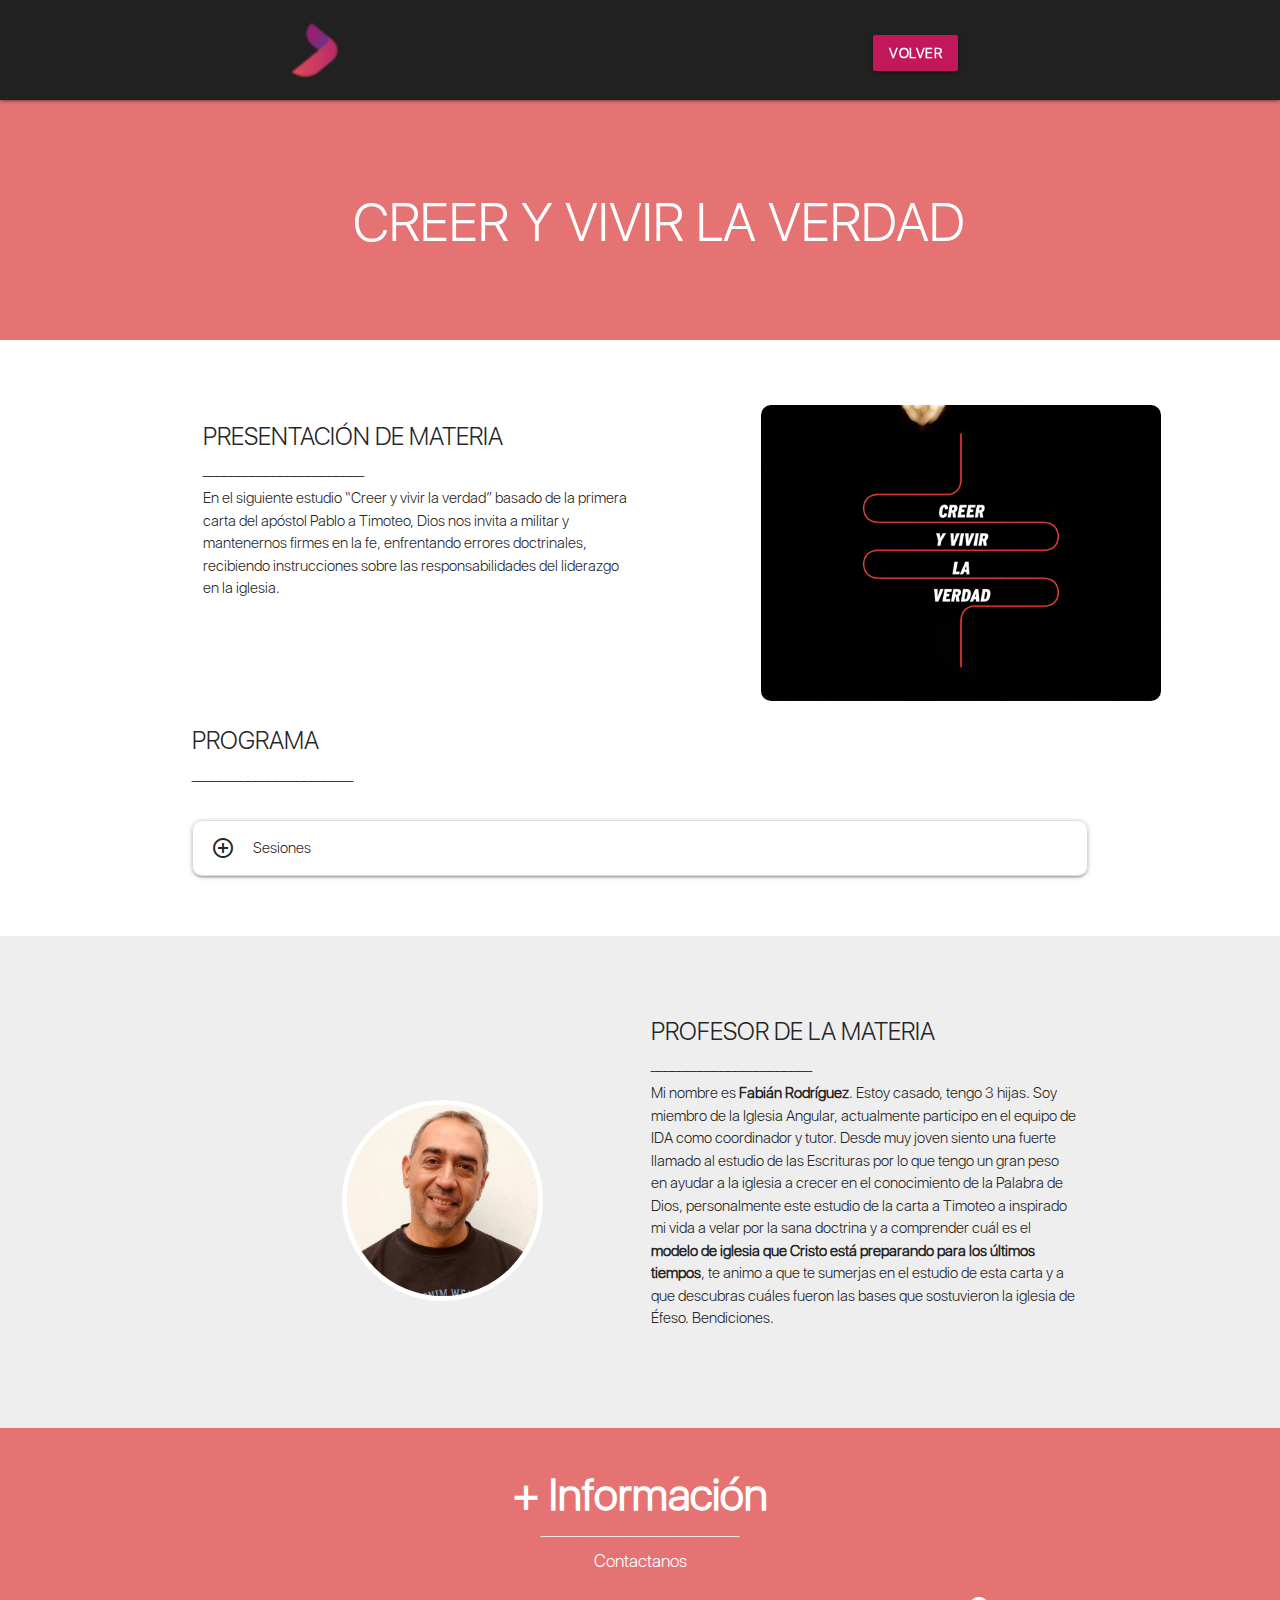
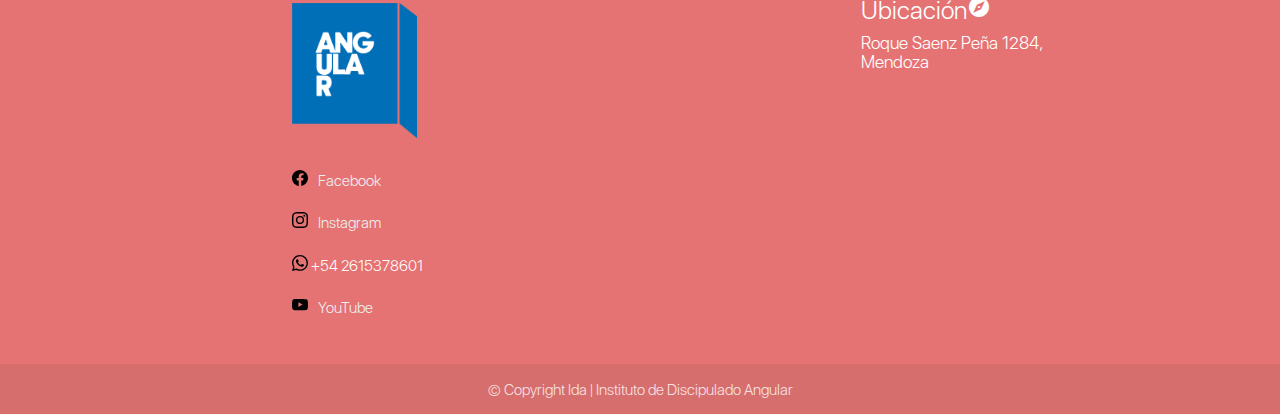
==== materias/materia1.html @ 4e3c151c "testimonios profes - timoteo y caracter -" ====
<!DOCTYPE html>
<html lang="en">

<head>
    <meta charset="UTF-8" />
    <meta http-equiv="X-UA-Compatible" content="IE=edge" />
    <meta name="viewport" content="width=device-width, initial-scale=1.0" />

    <!-- Title -->
    <title>Ida | Carta a Timoteo</title>

    <!-- Meta -->
    <meta name="description" content="GENERAR UN ESPACIO DE APRENDIZAJE, DONDE LAS PERSONAS SEAN MOTIVADAS A 
    ADQUIRIR UNA RELACIÓN CRECIENTE CON CRISTO Y  SU REINO, PARA QUE SU TRANSFORMACIÓN DE VIDA INFLUENCIE SU ENTORNO.">
    <meta name="keywords" content="BIBLIA, ESTUDIO, INSTITUTO, MATERIAS, JESUS, DIOS, ESPIRITU SANTO, IGLESIA">

    <!-- Link CSS -->
    <link rel="stylesheet" href="../estilos.css" />

    <!-- Link Fuentes e Íconos -->
    <link rel="preconnect" href="https://fonts.googleapis.com" />
    <link rel="preconnect" href="https://fonts.gstatic.com" crossorigin />
    <link href="https://fonts.googleapis.com/css2?family=Open+Sans:wght@300&display=swap" rel="stylesheet" />
    <link href="https://fonts.googleapis.com/icon?family=Material+Icons" rel="stylesheet" />

    <!-- Configuracion de Materilize -->
    <link rel="stylesheet" href="https://cdnjs.cloudflare.com/ajax/libs/materialize/1.0.0/css/materialize.min.css" />

    <!-- Link logo -->
    <link rel="icon" href="../images/Logo-FavIda6.png">
</head>

<body>
    <!-- NAVBAR -->
    <header>
        <nav class="navbar-fixed hide-on-med-and-down">
            <nav class="grey darken-4 navbarConfig">
                <div class="nav-wrapper container">
                    <a href="../index.html" class="brand-logo"><img class="responsive-img"
                            src="../images/Logo-FavIda6.png" alt="logoSEM"></a>
                    <a href="#" data-target="mobile-demo" class="sidenav-trigger blue-text"><i
                            class="material-icons">menu</i></a>
                    <ul class="right hide-on-med-and-down" style="padding-right: 115px;">
                        <li><a class="waves-effect waves-light btn pink darken-2 aFontSize"
                                href="../index.html"><b>Volver</b></a></li>
                    </ul>
                </div>
            </nav>
        </nav>

        <!-- NAVBAR PARA MOBILE -->
        <nav class="navbar-fixed grey darken-4 hide-on-med-and-up">
            <div class="nav-wrapper container">
                <a href="../index.html" class="brand-logo logo"><img class="responsive-img"
                        src="../images/Logo-FavIda6.png" style="width: 45px;" alt="logoIda"></a>
                <a href="#" data-target="mobile-demo" class="sidenav-trigger pink-text"><i
                        class="material-icons">menu</i></a>
            </div>
        </nav>

        <ul class="sidenav" id="mobile-demo">
            <li class="center">
                <div class="user-view">
                    <div class="background grey darken-4">
                        <!-- <img src="../images/carousel_1.jpg" alt="fondoSideNav"> -->
                    </div>
                    <a href="#user"><img class="circle" src="../images/Logo-FavIda6.png"></a>
                    <a href="#name"><span class="white-text name">Iglesia Angular</span></a>
                    <a href="#email"><span class="white-text email">Instituto de Discipulado Angular</span></a>
                </div>
            </li>

            <blockquote class="blockquote">
                <li><a style="padding-left: 0;" href="../index.html">Volver</a></li>
            </blockquote>
        </ul>
    </header>

    <!-- INICIO -->
    <main>
        <!-- CARTA PRESENTACION (nombre) -->
        <div class="row center-align presentacionService" style="background-color: #e57373;">
            <div class="col s12 container">
                <h2 class="white-text container">CREER Y VIVIR LA VERDAD</h2>
            </div>
        </div>

        <!-- CONTENIDO -->
        <br><br>

        <div class="row container">
            <div class="col s6 hide-on-med-and-down">
                <h5>PRESENTACIÓN DE MATERIA</h5>
                <h6>_______________________</h6>
                <p>En el siguiente estudio “Creer y vivir la verdad” basado de la primera carta del apóstol Pablo a
                    Timoteo, Dios nos invita a militar y mantenernos firmes en la fe, enfrentando errores doctrinales,
                    recibiendo instrucciones sobre las responsabilidades del liderazgo en la iglesia.</p>
            </div>

            <!-- PRESENTACION PARA MOBILE -->
            <div class="hide-on-med-and-up">
                <h5>PRESENTACIÓN DE MATERIA</h5>
                <h6>_______________________</h6>
                <p>En el siguiente estudio “Creer y vivir la verdad” basado de la primera carta del apóstol Pablo a
                    Timoteo, Dios nos invita a militar y mantenernos firmes en la fe, enfrentando errores doctrinales,
                    recibiendo instrucciones sobre las responsabilidades del liderazgo en la iglesia.</p>
            </div>

            <div class="col s6 hide-on-med-and-down">
                <img class="responsive-img" src="../images/CREER Y VIVIR LA VERDAD FINAL.png" alt="ingenieria"
                    style="border-radius: 10px; width: 400px; margin-left: 110px;">
            </div>
        </div>

        <div class="container">
            <h5>PROGRAMA</h5>
            <h6>_______________________</h6>
            <br>
            <ul class="collapsible expandable" style="border-radius: 10px;">
                <li>
                    <div style="border-radius: 10px;" class="collapsible-header"><i
                            class="material-icons">add_circle_outline</i>Sesiones</div>
                    <div class="collapsible-body"><span>Sesión 1 - 19/04/22 - Introducción 1 carta a Timoteo</span></div>
                    <div class="collapsible-body"><span>Sesión 2 - 3/05/22 - Falsos maestros e instrucciones de Pablo a
                            Timoteo</span></div>
                    <div class="collapsible-body"><span>Sesión 3 - 17/05/22 - La oración pública de los hombres y las
                            mujeres</span></div>
                    <div class="collapsible-body"><span>Sesión 4 - 32/05/22 - PRESENCIAL: Requisito de los líderes en la Iglesia y
                            tratando con las falsas enseñanzas</span></div>
                    <div class="collapsible-body"><span>Sesión 5 - 14/06/22 - Tratando con diferentes grupos de personas dentro de la iglesia</span></div>
                    <div class="collapsible-body"><span>Sesión 6 - 28/06/22 - Encargos finales a Timoteo</span></div>
                    <div class="collapsible-body"><span>Sesión 7 - 12/07/22 - PRESENCIAL: Clase de cierre</span></div>
                </li>
            </ul>
        </div>

        <br><br>

        <div class="configSubservicio grey lighten-3">
            <div class="row container">
                <div class="col s6 hide-on-med-and-down" style="padding-left: 150px; padding-top: 100px;">
                    <img class="responsive-img circle" src="../images/profe_Fabian_editadoR.jpg"
                        style="width: 70%; border: 5px solid white">
                </div>

                <!-- PRESENTACION PARA MOBILE -->
                <div class="hide-on-med-and-up">
                    <h5>PROFESOR DE LA MATERIA</h5>
                    <h6>_______________________</h6>
                    <br>
                    <div class="center">
                        <img class="responsive-img circle" src="../images/profe_Fabian_editadoR.jpg"
                            style="width: 50%; border: 5px solid white;">
                    </div>
                    <br>
                    <p class="center"><b>Fabián Rodríguez</b></p>
                    <p class="center">¡Hola! Mi nombre es Fabián Rodríguez. Estoy casado, tengo 3 hijas. Soy miembro de la Iglesia Angular,
                        actualmente participo en el equipo de IDA como coordinador y tutor.
                        Desde muy joven siento una fuerte llamado al estudio de las Escrituras por lo que tengo un gran
                        peso en ayudar a la iglesia a crecer en el conocimiento de la Palabra de Dios, personalmente
                        este estudio de la carta a Timoteo a inspirado mi vida a velar por la sana doctrina y a
                        comprender cuál es el modelo de iglesia que Cristo está preparando para los últimos tiempos, te
                        animo a que te sumerjas en el estudio de esta carta y a que descubras cuáles fueron las bases
                        que sostuvieron la iglesia de Éfeso.
                        Bendiciones.</p>
                </div>

                <div class="col s6 hide-on-med-and-down">
                    <h5>PROFESOR DE LA MATERIA</h5>
                    <h6>_______________________</h6>
                    <p>Mi nombre es <b>Fabián Rodríguez</b>. Estoy casado, tengo 3 hijas. Soy miembro de la Iglesia
                        Angular,
                        actualmente participo en el equipo de IDA como coordinador y tutor.
                        Desde muy joven siento una fuerte llamado al estudio de las Escrituras por lo que tengo un gran
                        peso en ayudar a la iglesia a crecer en el conocimiento de la Palabra de Dios, personalmente
                        este estudio de la carta a Timoteo a inspirado mi vida a velar por la sana doctrina y a
                        comprender cuál es el <b>modelo de iglesia que Cristo está preparando para los últimos
                            tiempos</b>, te
                        animo a que te sumerjas en el estudio de esta carta y a que descubras cuáles fueron las bases
                        que sostuvieron la iglesia de Éfeso.
                        Bendiciones.</p>
                </div>
            </div>
        </div>
    </main>

    <!-- FOOTER -->
    <footer id="contactos" class="page-footer" style="background-color: #e57373;">
        <br>
        <div class="container">
            <div class="row">
                <div class="center container">
                    <h3 class="contactoFooter"><b>+ Información</b></h3>
                    <p class="contactoFooter">_________________________________</p>
                    <h6>Contactanos</h6>
                </div>

                <div class="col l4 s12 hide-on-med-and-down"
                    style="margin-left: 100px; padding-top: 25px; padding-right: 0; padding-left: 0;">
                    <img class="hide-on-med-and-down" id="imagenFooter" src="../images/Logis.png" alt="logoSEMFooter">
                    <ul>
                        <li class="listFooter">
                            <a class="grey-text text-lighten-3" target="_blank1"
                                href="https://www.facebook.com/angulariglesia/?ref=page_internal"><img
                                    class="responsive-img" src="../images/facebook.svg"
                                    alt="facebook" /><span>Facebook</span></a>
                        </li>
                        <li class="listFooter">
                            <a class="grey-text text-lighten-3" href="https://www.instagram.com/angulariglesia/"
                                target="_blank2"><img class="responsive-img" src="../images/instagram.svg"
                                    alt="instagram" /><span>Instagram</span></a>
                        </li>
                        <li class="listFooter">
                            <img src="../images/whatsapp.svg" alt="whatsapp" /><span> +54 2615378601</span>
                        </li>
                        <li class="listFooter">
                            <a class="grey-text text-lighten-3" href="https://www.youtube.com/c/angulariglesia"
                                target="_blank4"><img class="responsive-img" src="../images/youtube.svg"
                                    alt="youtube" /><span>YouTube</span></a>
                        </li>
                    </ul>
                </div>

                <!-- Para mobiles -->
                <div class="col l4 s12 hide-on-med-and-up">
                    <img style="padding-top: 30px;" class="responsive-img" id="imagenFooter" src="../images/Logis.png"
                        alt="logoSEMFooter">
                    <ul>
                        <li class="listFooter">
                            <a class="grey-text text-lighten-3" target="_blank1"
                                href="https://www.facebook.com/angulariglesia/?ref=page_internal"><img
                                    class="responsive-img" src="../images/facebook.svg"
                                    alt="facebook" /><span>Facebook</span></a>
                        </li>
                        <li class="listFooter">
                            <a class="grey-text text-lighten-3" href="https://www.instagram.com/angulariglesia/"
                                target="_blank2"><img class="responsive-img" src="../images/instagram.svg"
                                    alt="instagram" /><span>Instagram</span></a>
                        </li>
                        <li class="listFooter">
                            <img src="../images/whatsapp.svg" alt="whatsapp" /><span> +54 2615378601</span>
                        </li>
                        <li class="listFooter">
                            <a class="grey-text text-lighten-3" href="https://www.youtube.com/c/angulariglesia"
                                target="_blank4"><img class="responsive-img" src="../images/youtube.svg"
                                    alt="youtube" /><span>YouTube</span></a>
                        </li>
                    </ul>
                </div>

                <div class="col l4 offset-l2 s12 hide-on-med-and-down" style="margin-left: 170px; padding-left: 100px;">
                    <h5 class="white-text">Ubicación<i class="material-icons">explore</i></h5>
                    <h6>Roque Saenz Peña 1284, Mendoza</h6>
                    <ul>
                        <iframe
                            src="https://www.google.com/maps/embed?pb=!1m18!1m12!1m3!1d3349.510159960549!2d-68.8483930851268!3d-32.91111707741991!2m3!1f0!2f0!3f0!3m2!1i1024!2i768!4f13.1!3m3!1m2!1s0x967e096e24369df1%3A0x765bd8af365f0018!2sIglesia%20Angular!5e0!3m2!1ses-419!2sar!4v1649037932306!5m2!1ses-419!2sar"
                            width="400" height="230" style="border:0;" allowfullscreen="" loading="lazy"
                            referrerpolicy="no-referrer-when-downgrade"></iframe>
                    </ul>
                </div>
            </div>
        </div>
        <div class="footer-copyright">
            <div class="container center">© Copyright Ida | Instituto de Discipulado Angular</div>
        </div>
    </footer>

    <!-- Configuracion de Materilize -->
    <script src="https://cdnjs.cloudflare.com/ajax/libs/materialize/1.0.0/js/materialize.min.js"></script>
    <!-- NavBar -->
    <script>
        document.addEventListener("DOMContentLoaded", function () {
            var elems = document.querySelectorAll(".sidenav");
            var instances = M.Sidenav.init(elems, {
                preventScrolling: true,
            });
        });
    </script>

    <!-- Carousel -->
    <script>
        document.addEventListener("DOMContentLoaded", function () {
            var elems = document.querySelectorAll(".carousel");
            var instances = M.Carousel.init(elems, {
                duration: 500,
                indicators: true,
                fullWidth: true,
            });
        });
    </script>

    <!-- Tabs -->
    <script>
        var instance = M.Tabs.init(el, {
            swipeable: true,
        });
    </script>

    <!-- Collapsible -->
    <script>
        document.addEventListener('DOMContentLoaded', function () {
            var elems = document.querySelectorAll('.collapsible');
            var instances = M.Collapsible.init(elems, {
                accordion: false
            });
        });
    </script>

    <!-- Parallax -->
    <script>
        document.addEventListener("DOMContentLoaded", function () {
            var elems = document.querySelectorAll(".parallax");
            var instances = M.Parallax.init(elems);
        });
    </script>
</body>

</html>
---- estilos.css ----
/* Configuracion de fuente y general*/
html {
    scroll-behavior: smooth;
}

@font-face {
    font-family: letraSEMWeb;
    src: url(fonts/otf/SFNSDisplay-Light.otf);
}

* {
    font-family: letraSEMWeb;
}

/* Configuracion de NavBar */
#registro:hover {
    background-color: #F6C667;
}

.navbarConfig {
    height: 100px;
}

.navbar-fixed {
    height: 100px;
}

nav ul {
    padding-top: 20px;
}

.aFontSize {
    font-size: 16px;
}

.blockquote {
    margin: 0;
    border-left: 5px solid #ec49c4;
}

nav .nav-wrapper a img {
    width: 150px;
    padding-top: 20px;
    padding-left: 100px;
}

.sidenav a img {
    margin-left: 105px;
}

.sidenav {
    opacity: 85%;
}

/* Configuracion cuerpo materias*/
.configSubservicio {
    padding-top: 5%;
    padding-bottom: 5%;
}

.presentacionService {
    padding-top: 10%;
    padding-bottom: 7%;
    padding-left: 3%;
}

.cuerpoPresentacionServicio {
    margin-top: 0;
    margin-bottom: 0;
}

/* Configuracion de testimonios */
#carouselTestimonio {
    border: 0 solid;
    border-radius: 10px;
}

#nosotros {
    background: #DA4453;
    /* fallback for old browsers */
    background: -webkit-linear-gradient(to right, #89216B, #DA4453);
    /* Chrome 10-25, Safari 5.1-6 */
    background: linear-gradient(to right, #89216B, #DA4453);
    /* W3C, IE 10+/ Edge, Firefox 16+, Chrome 26+, Opera 12+, Safari 7+ */
}

#cardNosotros {
    background-color: white;
    border: 0 solid;
    border-radius: 10px;
    padding: 2%;
    text-align: justify;
}

/* Configuracion de footer */
h3,
.contactoFooter {
    margin-bottom: 0;
}

p,
.contactoFooter {
    margin-top: 0;
}

h5,
.contactoFooter {
    margin-top: 0;
}

.contactoFooterNos {
    margin-bottom: 0;
}

.page-footer .listFooter {
    padding-left: 0;
}

iframe {
    width: 150%;
    border-radius: 10px;
}

#imagenFooter {
    width: 125px;
}

.page-footer ul li {
    padding: 10px;
    padding-left: 100px;
}

.page-footer ul li a img {
    margin-right: 10px;
}
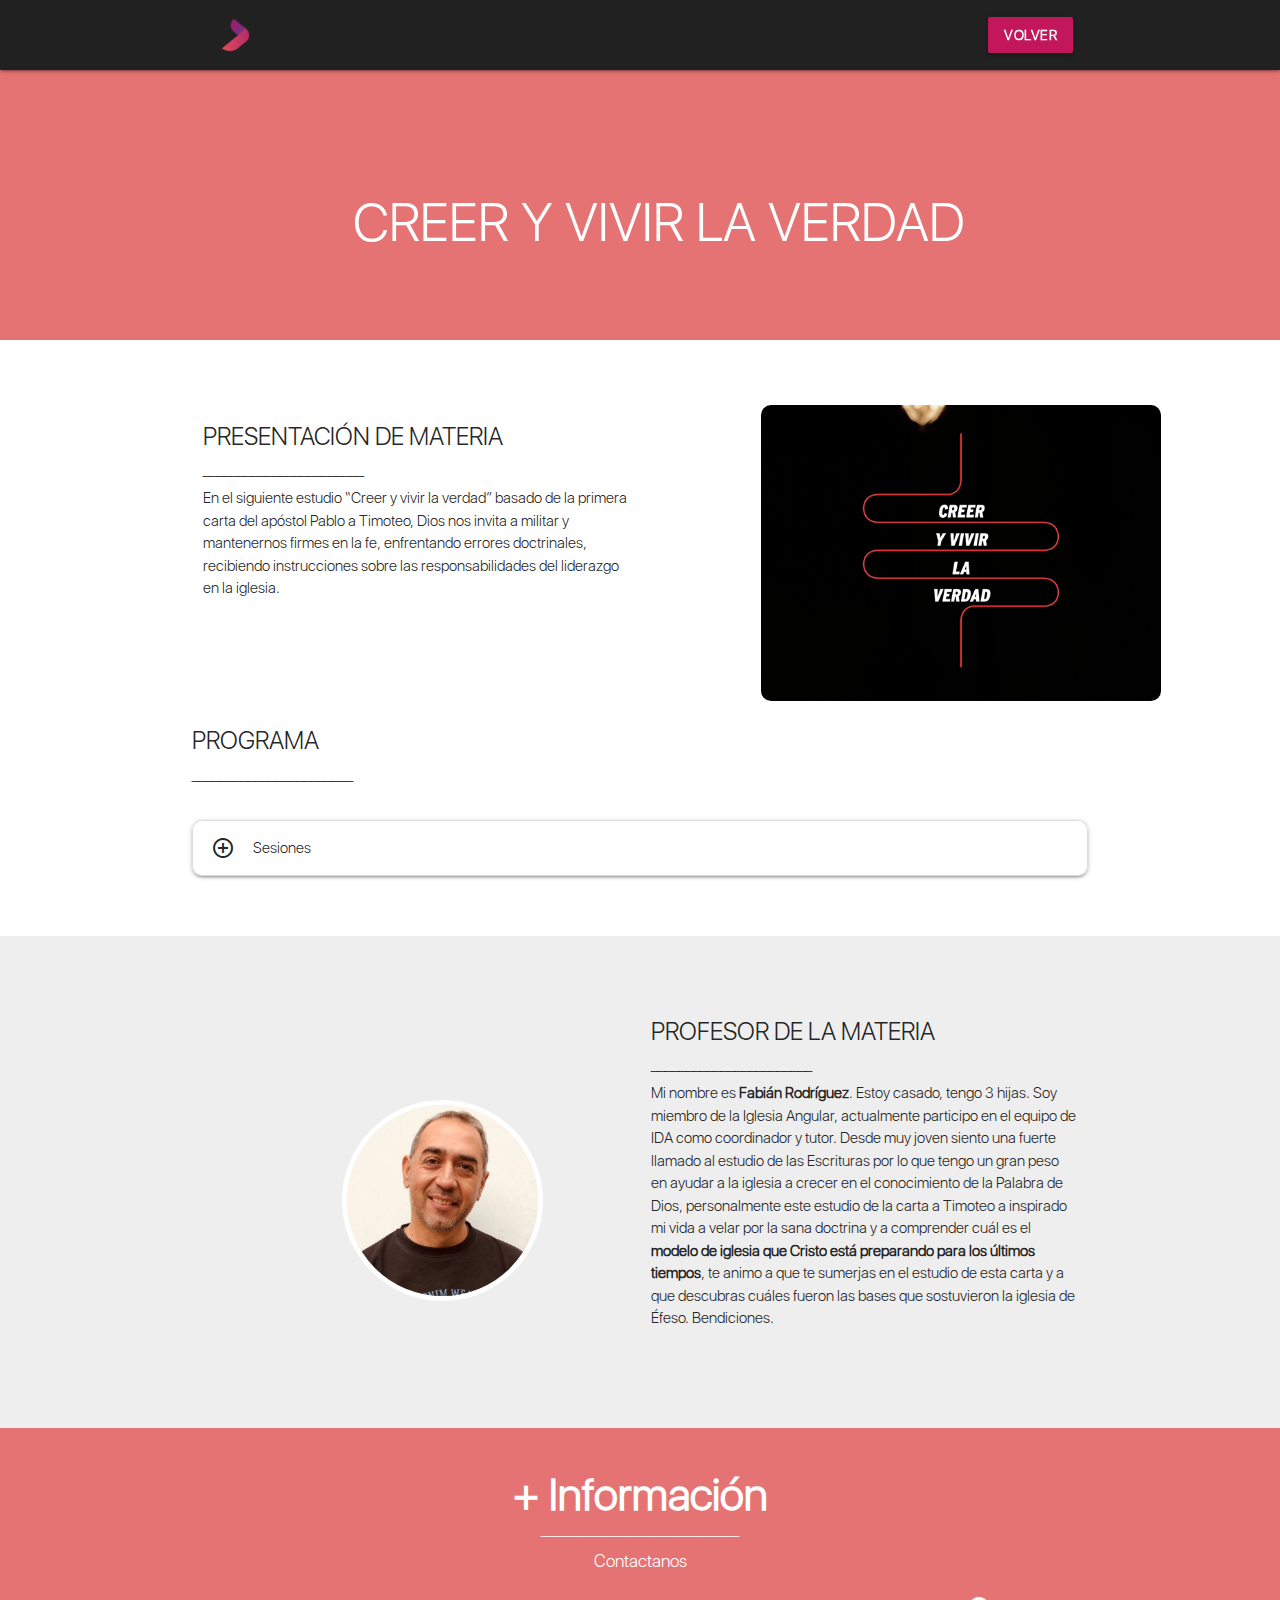
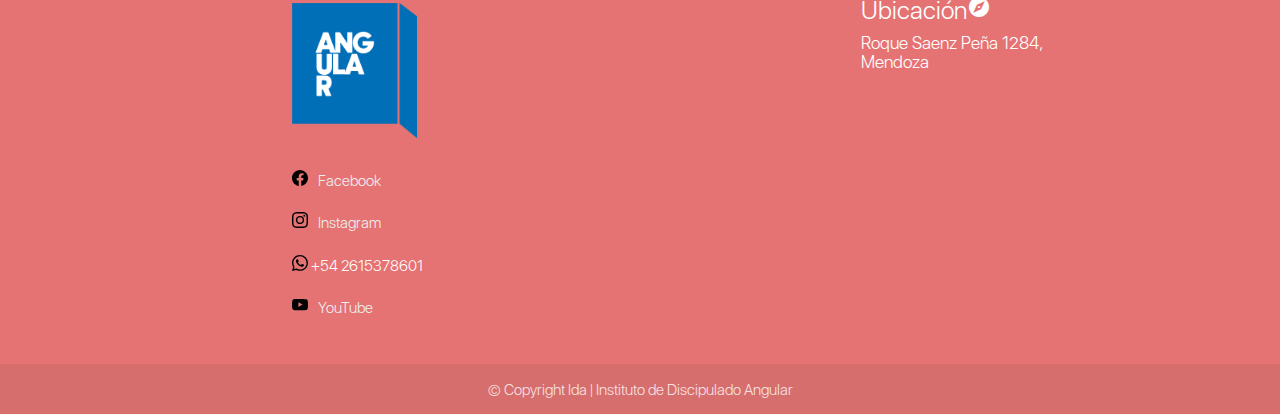
==== commit a5de2af1: "ajuste de navbar" ====
--- a/materias/materia1.html
+++ b/materias/materia1.html
@@ -40,7 +40,7 @@
                             src="../images/Logo-FavIda6.png" alt="logoSEM"></a>
                     <a href="#" data-target="mobile-demo" class="sidenav-trigger blue-text"><i
                             class="material-icons">menu</i></a>
-                    <ul class="right hide-on-med-and-down" style="padding-right: 115px;">
+                    <ul class="right hide-on-med-and-down">
                         <li><a class="waves-effect waves-light btn pink darken-2 aFontSize"
                                 href="../index.html"><b>Volver</b></a></li>
                     </ul>
--- a/estilos.css
+++ b/estilos.css
@@ -18,15 +18,15 @@
 }
 
 .navbarConfig {
-    height: 100px;
+    height: 70px;
 }
 
 .navbar-fixed {
-    height: 100px;
+    height: 70px;
 }
 
 nav ul {
-    padding-top: 20px;
+    padding-top: 2px;
 }
 
 .aFontSize {
@@ -39,9 +39,9 @@
 }
 
 nav .nav-wrapper a img {
-    width: 150px;
-    padding-top: 20px;
-    padding-left: 100px;
+    width: 60px;
+    padding-top: 17px;
+    padding-left: 30px;
 }
 
 .sidenav a img {
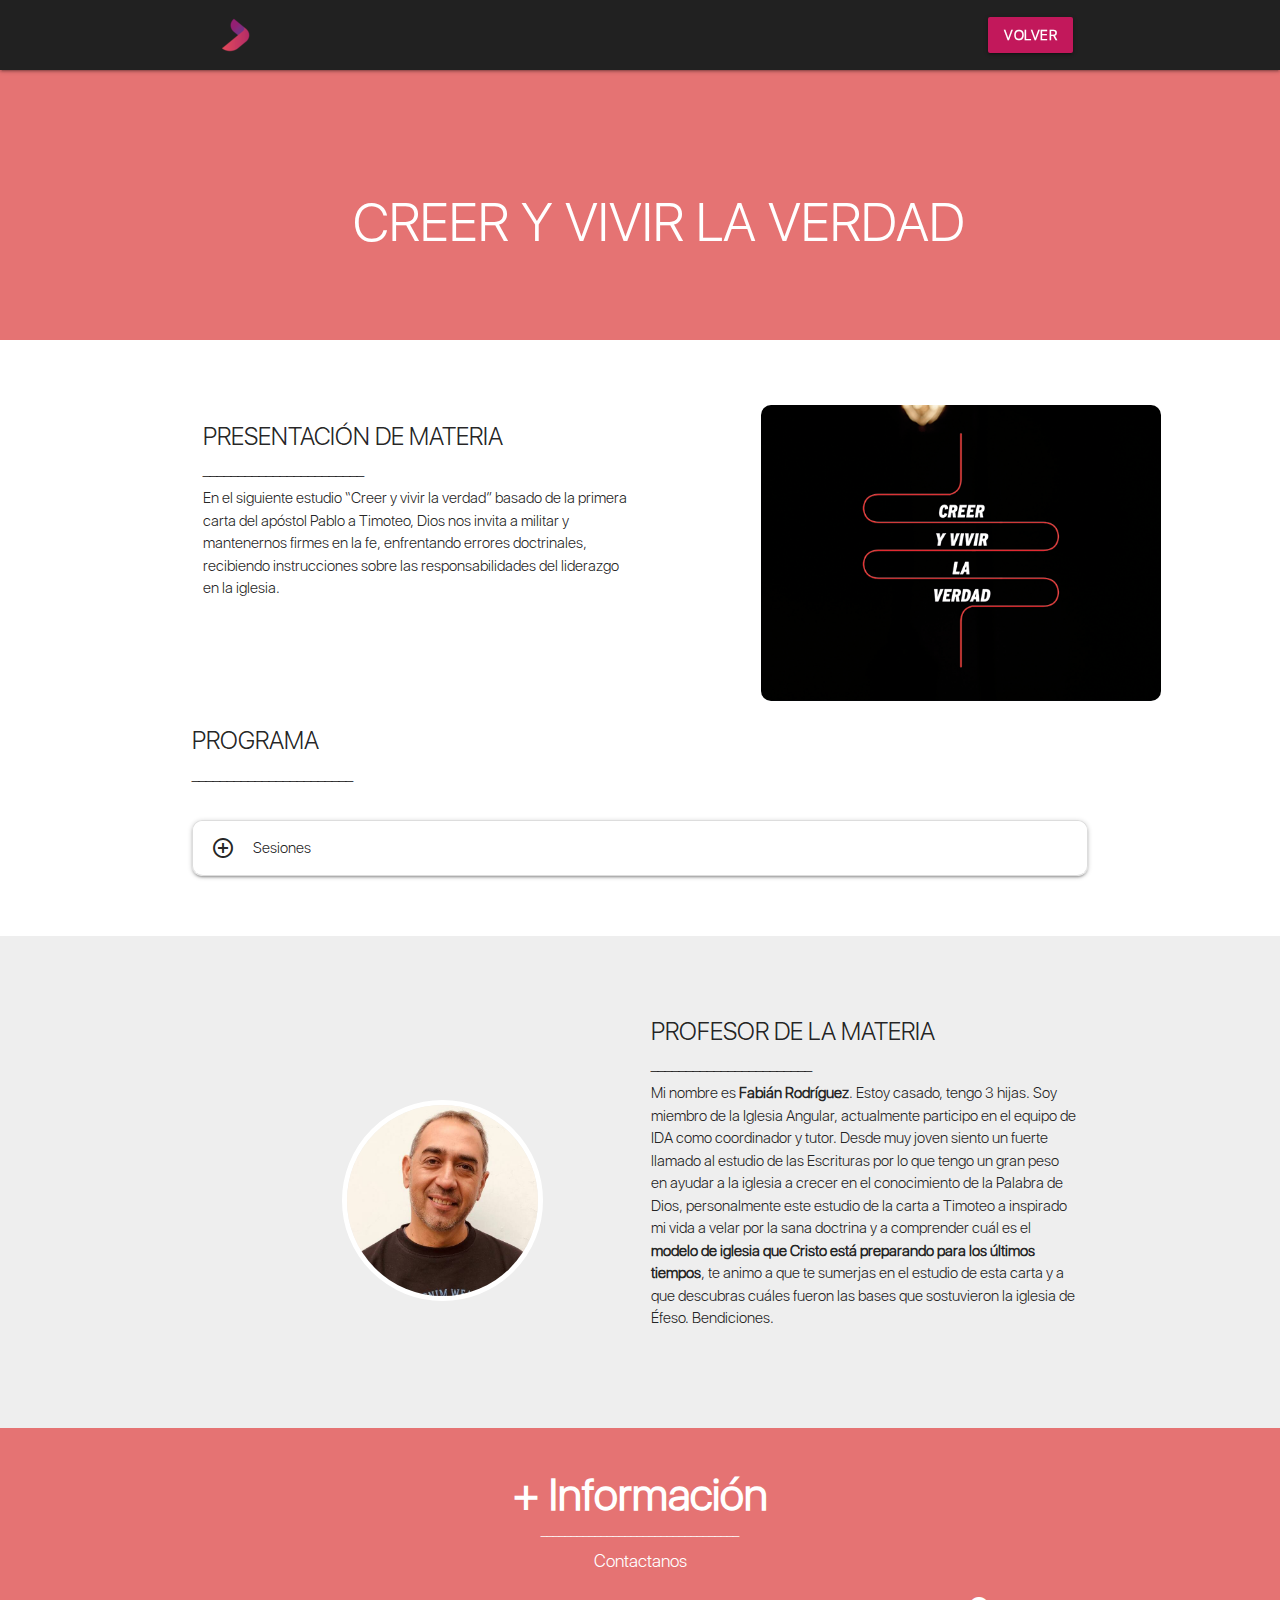
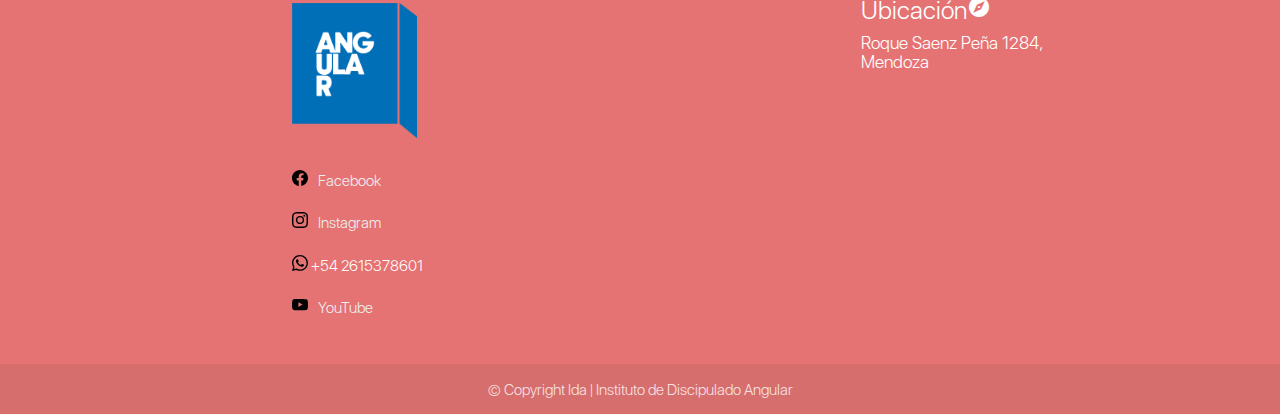
==== commit 681e2028: "Arreglo nav - sesiones cargadas - solu. ortogr" ====
--- a/materias/materia1.html
+++ b/materias/materia1.html
@@ -129,7 +129,7 @@
                             tratando con las falsas enseñanzas</span></div>
                     <div class="collapsible-body"><span>Sesión 5 - 14/06/22 - Tratando con diferentes grupos de personas dentro de la iglesia</span></div>
                     <div class="collapsible-body"><span>Sesión 6 - 28/06/22 - Encargos finales a Timoteo</span></div>
-                    <div class="collapsible-body"><span>Sesión 7 - 12/07/22 - PRESENCIAL: Clase de cierre</span></div>
+                    <div class="collapsible-body"><span>Sesión 7 - 12/07/22 - <b>PRESENCIAL:</b> Clase de cierre</span></div>
                 </li>
             </ul>
         </div>
@@ -156,7 +156,7 @@
                     <p class="center"><b>Fabián Rodríguez</b></p>
                     <p class="center">¡Hola! Mi nombre es Fabián Rodríguez. Estoy casado, tengo 3 hijas. Soy miembro de la Iglesia Angular,
                         actualmente participo en el equipo de IDA como coordinador y tutor.
-                        Desde muy joven siento una fuerte llamado al estudio de las Escrituras por lo que tengo un gran
+                        Desde muy joven siento un fuerte llamado al estudio de las Escrituras por lo que tengo un gran
                         peso en ayudar a la iglesia a crecer en el conocimiento de la Palabra de Dios, personalmente
                         este estudio de la carta a Timoteo a inspirado mi vida a velar por la sana doctrina y a
                         comprender cuál es el modelo de iglesia que Cristo está preparando para los últimos tiempos, te
@@ -171,7 +171,7 @@
                     <p>Mi nombre es <b>Fabián Rodríguez</b>. Estoy casado, tengo 3 hijas. Soy miembro de la Iglesia
                         Angular,
                         actualmente participo en el equipo de IDA como coordinador y tutor.
-                        Desde muy joven siento una fuerte llamado al estudio de las Escrituras por lo que tengo un gran
+                        Desde muy joven siento un fuerte llamado al estudio de las Escrituras por lo que tengo un gran
                         peso en ayudar a la iglesia a crecer en el conocimiento de la Palabra de Dios, personalmente
                         este estudio de la carta a Timoteo a inspirado mi vida a velar por la sana doctrina y a
                         comprender cuál es el <b>modelo de iglesia que Cristo está preparando para los últimos
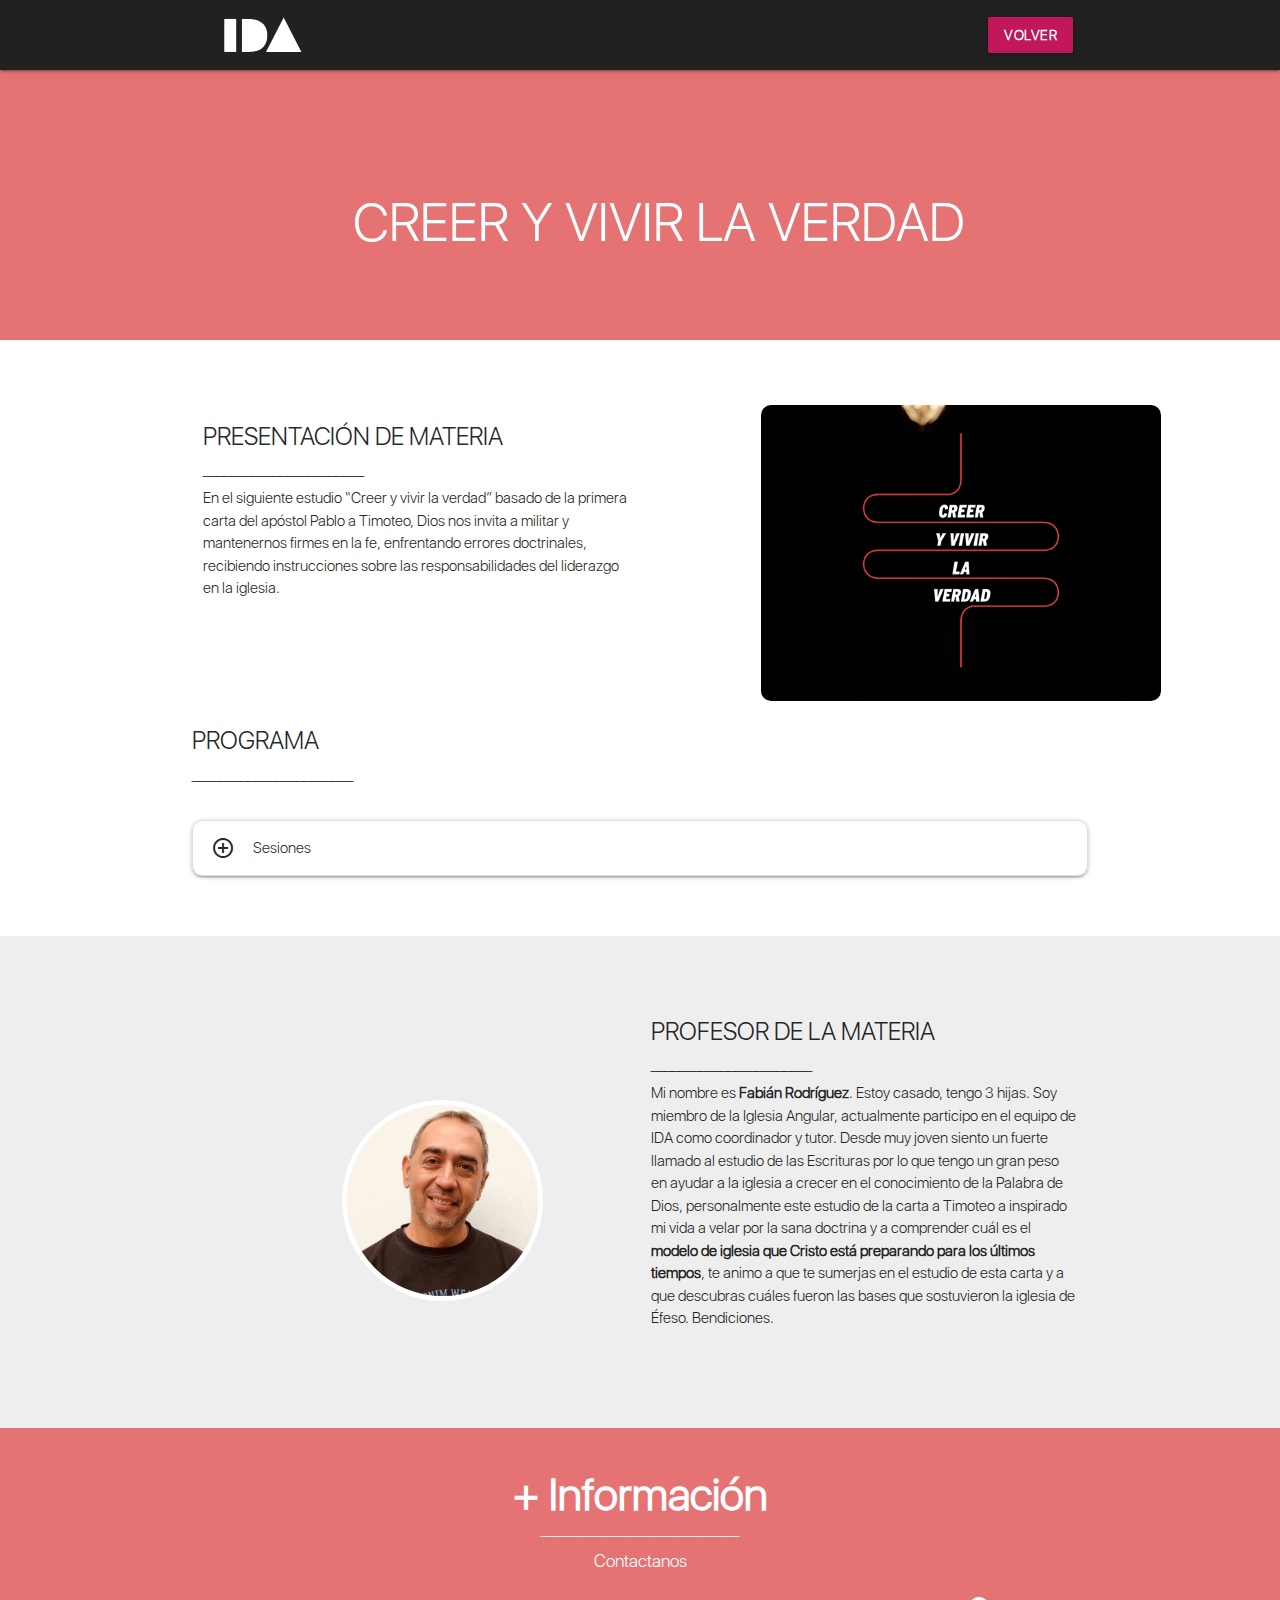
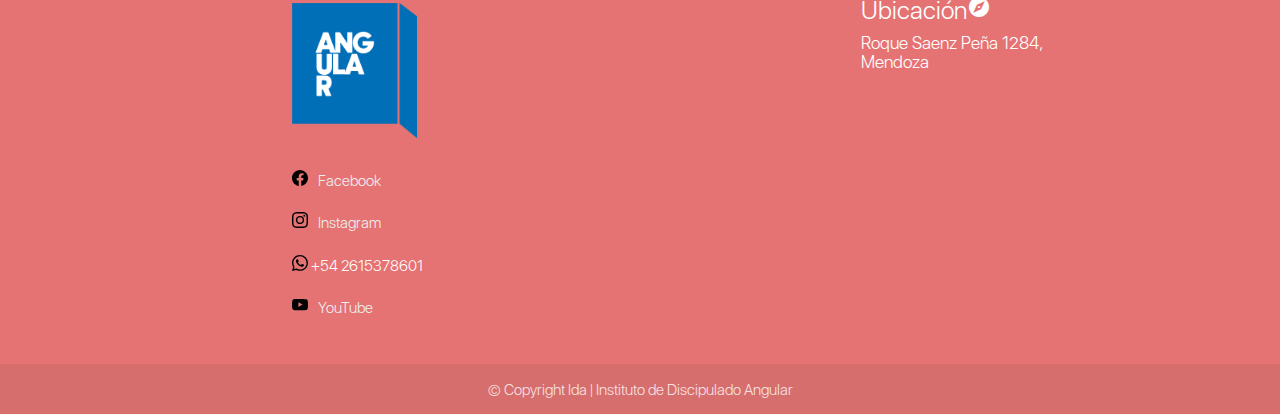
==== commit 36915939: "Arreglo de navbar con cambio de logo y ceci chek" ====
--- a/materias/materia1.html
+++ b/materias/materia1.html
@@ -37,7 +37,7 @@
             <nav class="grey darken-4 navbarConfig">
                 <div class="nav-wrapper container">
                     <a href="../index.html" class="brand-logo"><img class="responsive-img"
-                            src="../images/Logo-FavIda6.png" alt="logoSEM"></a>
+                            src="../images/IDa.svg" alt="logoSEM"></a>
                     <a href="#" data-target="mobile-demo" class="sidenav-trigger blue-text"><i
                             class="material-icons">menu</i></a>
                     <ul class="right hide-on-med-and-down">
@@ -125,7 +125,7 @@
                             Timoteo</span></div>
                     <div class="collapsible-body"><span>Sesión 3 - 17/05/22 - La oración pública de los hombres y las
                             mujeres</span></div>
-                    <div class="collapsible-body"><span>Sesión 4 - 32/05/22 - PRESENCIAL: Requisito de los líderes en la Iglesia y
+                    <div class="collapsible-body"><span>Sesión 4 - 32/05/22 - <b>PRESENCIAL:</b> Requisito de los líderes en la Iglesia y
                             tratando con las falsas enseñanzas</span></div>
                     <div class="collapsible-body"><span>Sesión 5 - 14/06/22 - Tratando con diferentes grupos de personas dentro de la iglesia</span></div>
                     <div class="collapsible-body"><span>Sesión 6 - 28/06/22 - Encargos finales a Timoteo</span></div>
--- a/estilos.css
+++ b/estilos.css
@@ -39,7 +39,7 @@
 }
 
 nav .nav-wrapper a img {
-    width: 60px;
+    width: 110px;
     padding-top: 17px;
     padding-left: 30px;
 }
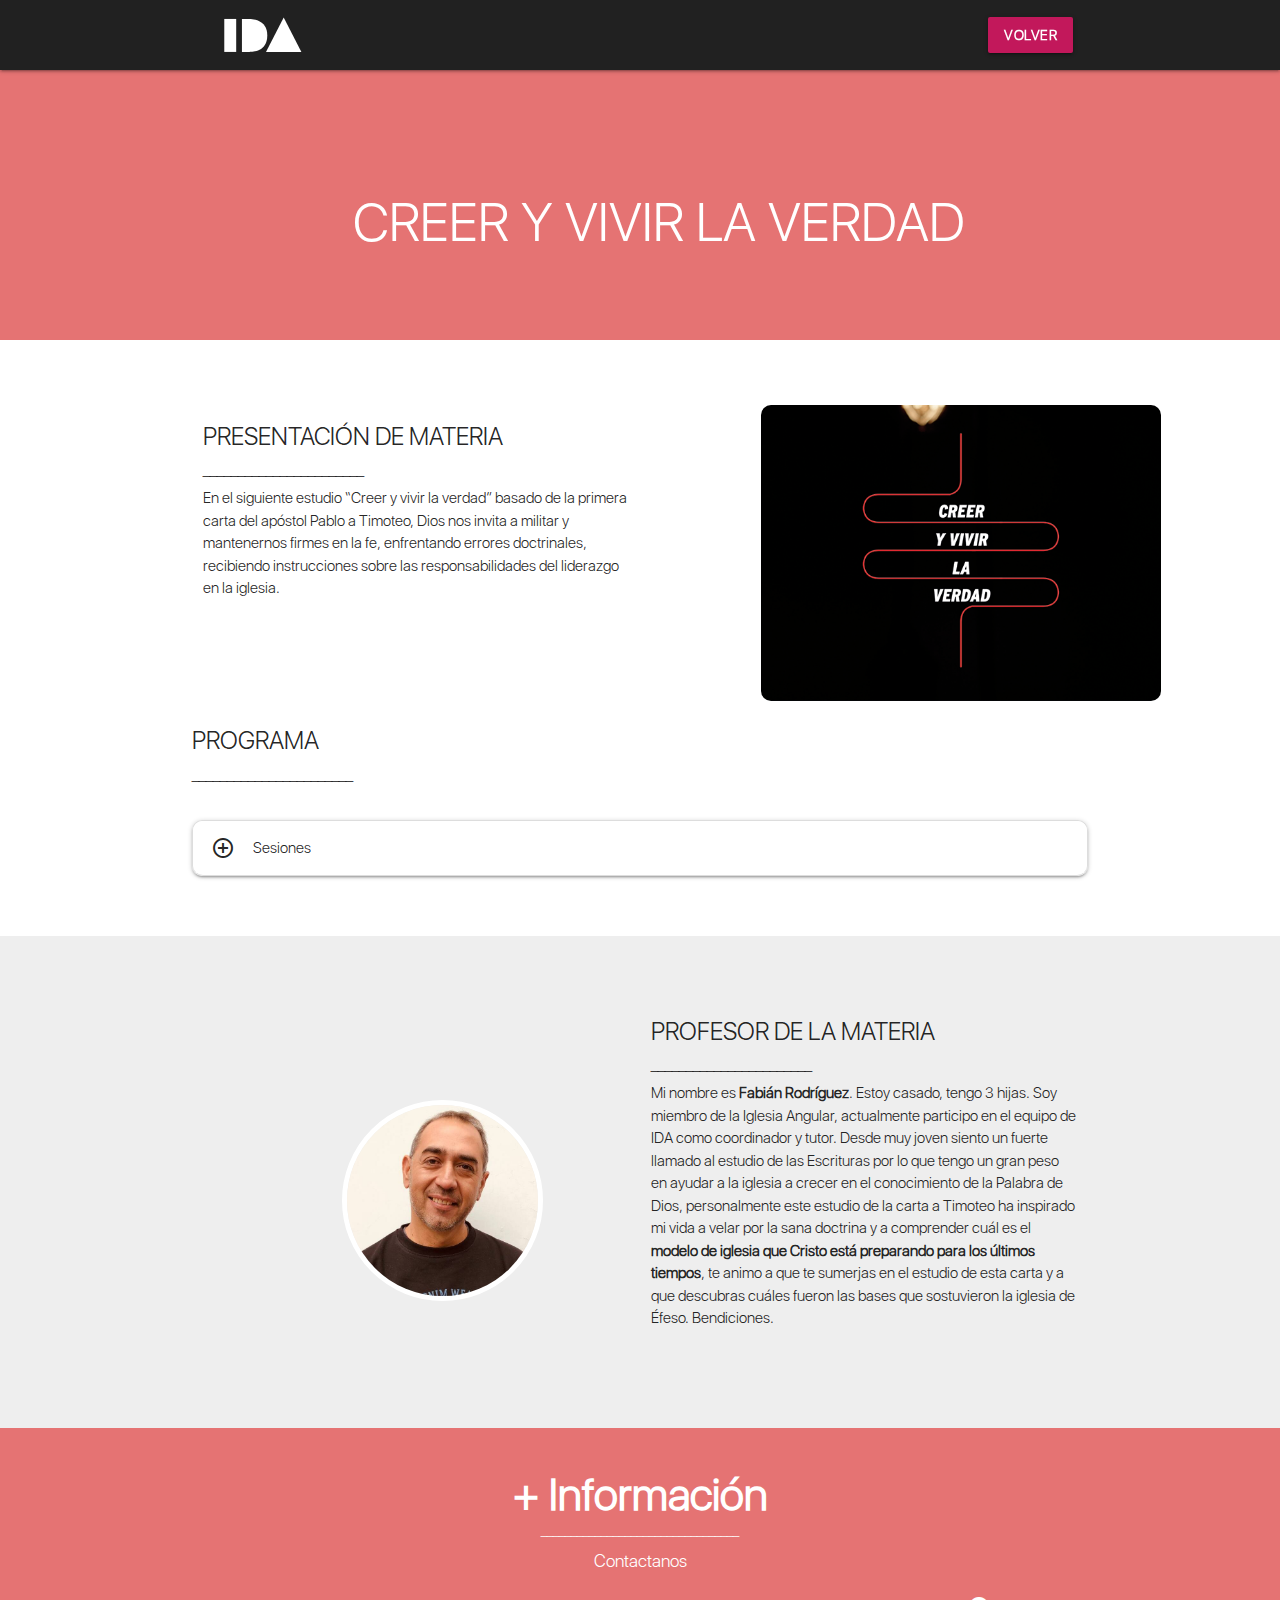
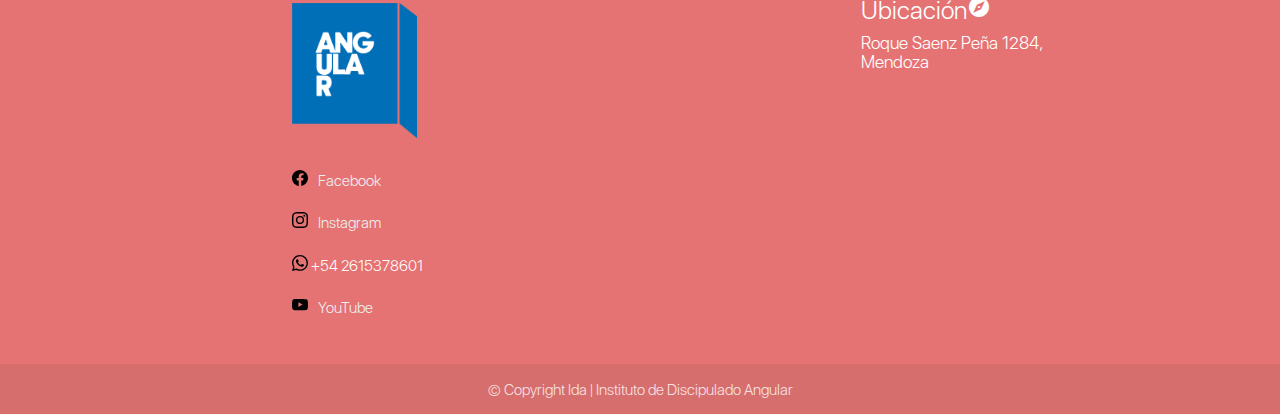
==== commit 2db16eab: "Arreglo en materia 1" ====
--- a/materias/materia1.html
+++ b/materias/materia1.html
@@ -51,7 +51,7 @@
         <!-- NAVBAR PARA MOBILE -->
         <nav class="navbar-fixed grey darken-4 hide-on-med-and-up">
             <div class="nav-wrapper container">
-                <a href="../index.html" class="brand-logo logo"><img class="responsive-img"
+                <a href="../index.html" class="brand-logo logo hide-on-med-and-down"><img class="responsive-img"
                         src="../images/Logo-FavIda6.png" style="width: 45px;" alt="logoIda"></a>
                 <a href="#" data-target="mobile-demo" class="sidenav-trigger pink-text"><i
                         class="material-icons">menu</i></a>
@@ -125,9 +125,9 @@
                             Timoteo</span></div>
                     <div class="collapsible-body"><span>Sesión 3 - 17/05/22 - La oración pública de los hombres y las
                             mujeres</span></div>
-                    <div class="collapsible-body"><span>Sesión 4 - 32/05/22 - <b>PRESENCIAL:</b> Requisito de los líderes en la Iglesia y
+                    <div class="collapsible-body"><span>Sesión 4 - 31/05/22 - <b>PRESENCIAL:</b> Requisito de los líderes en la Iglesia y
                             tratando con las falsas enseñanzas</span></div>
-                    <div class="collapsible-body"><span>Sesión 5 - 14/06/22 - Tratando con diferentes grupos de personas dentro de la iglesia</span></div>
+                    <div class="collapsible-body"><span>Sesión 5 - 14/06/22 - <b>CLASE POR ZOOM:</b> Tratando con diferentes grupos de personas dentro de la iglesia</span></div>
                     <div class="collapsible-body"><span>Sesión 6 - 28/06/22 - Encargos finales a Timoteo</span></div>
                     <div class="collapsible-body"><span>Sesión 7 - 12/07/22 - <b>PRESENCIAL:</b> Clase de cierre</span></div>
                 </li>
@@ -158,7 +158,7 @@
                         actualmente participo en el equipo de IDA como coordinador y tutor.
                         Desde muy joven siento un fuerte llamado al estudio de las Escrituras por lo que tengo un gran
                         peso en ayudar a la iglesia a crecer en el conocimiento de la Palabra de Dios, personalmente
-                        este estudio de la carta a Timoteo a inspirado mi vida a velar por la sana doctrina y a
+                        este estudio de la carta a Timoteo ha inspirado mi vida a velar por la sana doctrina y a
                         comprender cuál es el modelo de iglesia que Cristo está preparando para los últimos tiempos, te
                         animo a que te sumerjas en el estudio de esta carta y a que descubras cuáles fueron las bases
                         que sostuvieron la iglesia de Éfeso.
@@ -173,7 +173,7 @@
                         actualmente participo en el equipo de IDA como coordinador y tutor.
                         Desde muy joven siento un fuerte llamado al estudio de las Escrituras por lo que tengo un gran
                         peso en ayudar a la iglesia a crecer en el conocimiento de la Palabra de Dios, personalmente
-                        este estudio de la carta a Timoteo a inspirado mi vida a velar por la sana doctrina y a
+                        este estudio de la carta a Timoteo ha inspirado mi vida a velar por la sana doctrina y a
                         comprender cuál es el <b>modelo de iglesia que Cristo está preparando para los últimos
                             tiempos</b>, te
                         animo a que te sumerjas en el estudio de esta carta y a que descubras cuáles fueron las bases
